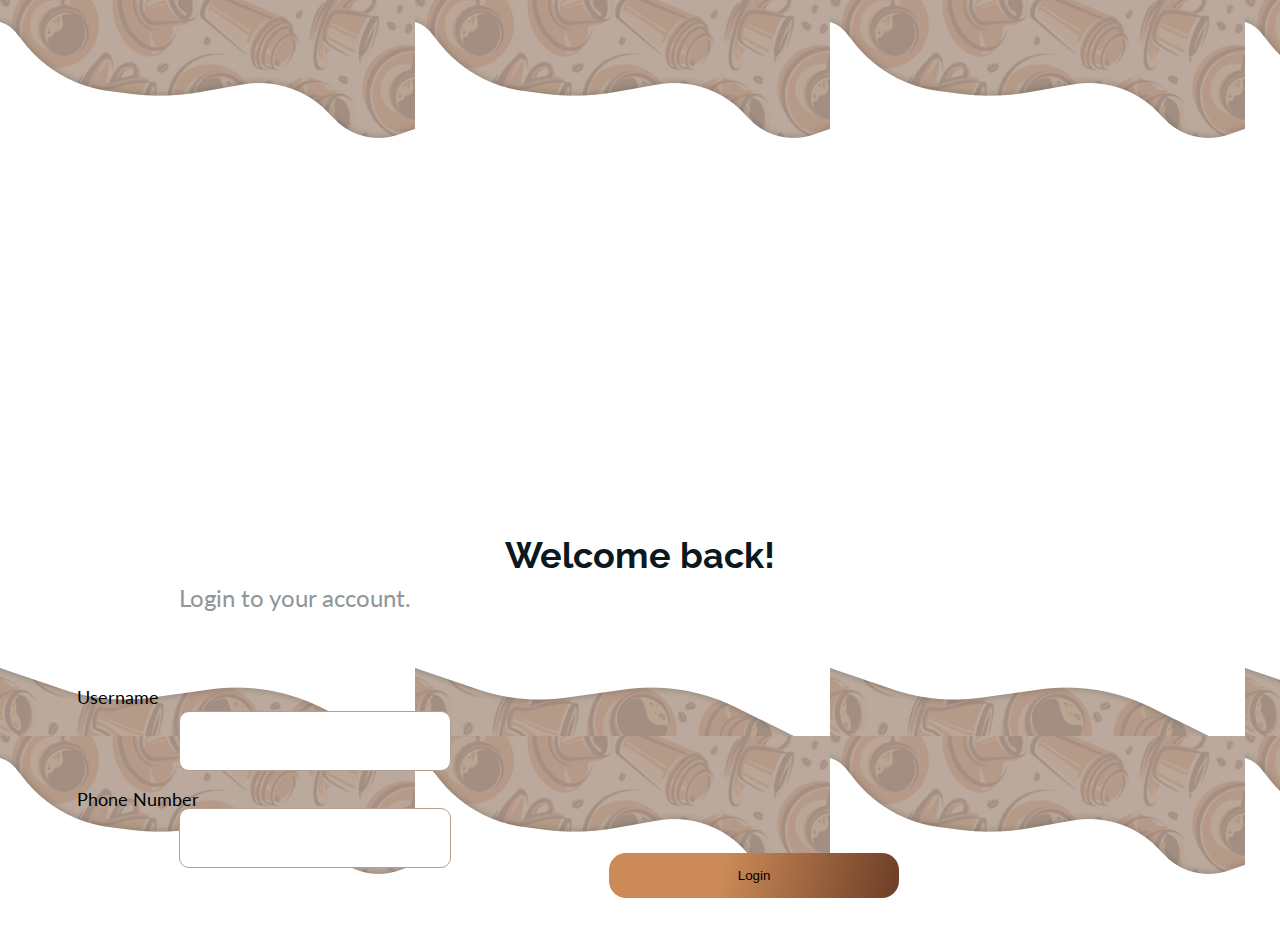
==== index.html @ e1386ce2 "test" ====
<!DOCTYPE html>
<html lang="en">
  <head>
    <meta charset="UTF-8" />
    <meta http-equiv="X-UA-Compatible" content="IE=edge" />
    <meta name="viewport" content="width=device-width, initial-scale=1.0" />
    <div class="link">
      <link rel="stylesheet" href="reset.css" />
      <link rel="preconnect" href="https://fonts.googleapis.com" />
      <link rel="preconnect" href="https://fonts.gstatic.com" crossorigin />
      <link
        href="https://fonts.googleapis.com/css2?family=Raleway:wght@700&display=swap"
        rel="stylesheet"
      />
      <link rel="preconnect" href="https://fonts.googleapis.com" />
      <link rel="preconnect" href="https://fonts.gstatic.com" crossorigin />
      <link
        href="https://fonts.googleapis.com/css2?family=Lato&display=swap"
        rel="stylesheet"
      />
      <link rel="stylesheet" href="style.css" />
    </div>
    <title>Document</title>
  </head>

  <body>
    <div class="title">Welcome back!</div>
    <div class="suptitle">Login to your account.</div>
    <div class="input">
      <div class="name-input">Username</div>
      <input class="input1" />
      <div class="number-input">Phone Number</div>
      <input class="input2" />
      <button class="button-login">Login</button>

    </div>
  </body>
</html>
---- style.css ----
body {
  background: #b29f91;
  background-image: url(back.png);
}

.back-img {
  z-index: 0;
}

.title {
  color: black;
  font-family: "Raleway";
  font-style: normal;
  font-weight: 700;
  font-size: 36px;
  line-height: 42px;
  margin-top: 41.69%;
  text-align: center;
  color: #0a191e;
  margin-bottom: 7px;
}

.suptitle {
  font-family: "Lato";
  font-style: normal;
  font-weight: 400;
  font-size: 24px;
  margin-left: 14%;
  color: #8f9698;
  margin-bottom: 77px;
}

.name-input {
  margin-bottom: 5px;
  font-family: "Lato";
  font-style: normal;
  font-weight: 400;
  font-size: 18px;
  line-height: 17px;
  margin-left: 76.95px;
}

.input1 {
  margin-left: 14%;

  margin-bottom: 20px;
  width: 272px;
  height: 60px;
  background: #ffffff;
  border: 1px solid #b29f91;
  border-radius: 10px;
}

.number-input {
  font-family: "Lato";
  font-style: normal;
  font-weight: 400;
  font-size: 18px;
  line-height: 17px;
  margin-left: 14%;
  margin-left: 76.95px;
}

.input2 {
  margin-left: 14%;

  margin-bottom: 77px;
  width: 272px;
  height: 60px;
  background: #ffffff;
  border: 1px solid #b29f91;
  border-radius: 10px;
}

.button-login {
border: 0ch;
  background: linear-gradient(101.87deg, #cb8a58 39.1%, #562b1a 114.65%);
  border-radius: 17px;
  padding: 15px 129px;
  margin-left: 12%;
}
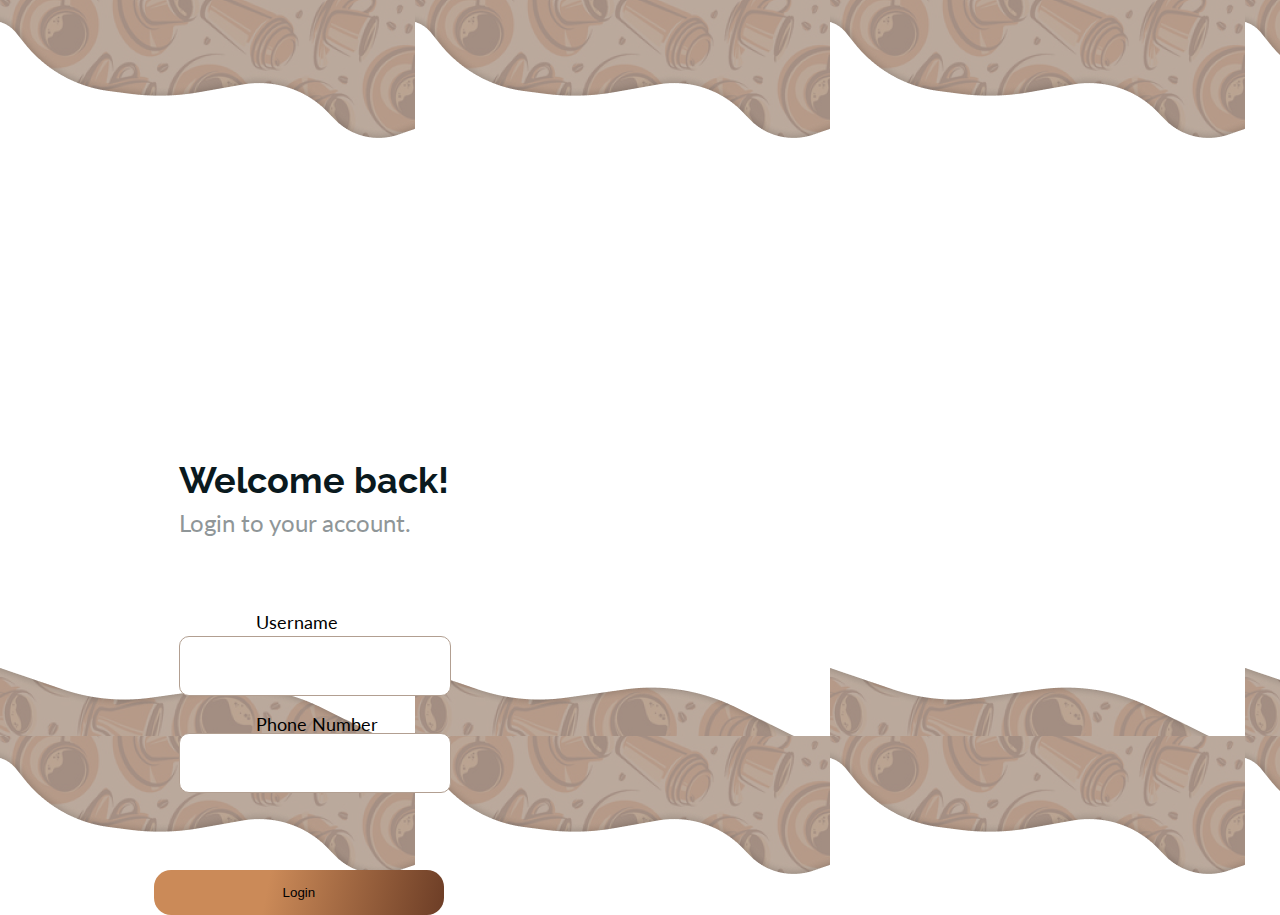
==== commit cde7619a: "low fix]" ====
--- a/index.html
+++ b/index.html
@@ -24,15 +24,16 @@
   </head>
 
   <body>
+    <div class="container">
     <div class="title">Welcome back!</div>
     <div class="suptitle">Login to your account.</div>
-    <div class="input">
+    <div class="input"> </div>
       <div class="name-input">Username</div>
       <input class="input1" />
       <div class="number-input">Phone Number</div>
       <input class="input2" />
-      <button class="button-login">Login</button>
+    </div>
+    <button class="button-login">Login</button>
 
-    </div>
   </body>
 </html>
--- a/style.css
+++ b/style.css
@@ -5,6 +5,11 @@
 
 .back-img {
   z-index: 0;
+}
+
+.container {
+  position: relative;
+  margin-left: 14%;
 }
 
 .title {
@@ -15,7 +20,7 @@
   font-size: 36px;
   line-height: 42px;
   margin-top: 41.69%;
-  text-align: center;
+margin-left: 14,5%;
   color: #0a191e;
   margin-bottom: 7px;
 }
@@ -25,7 +30,7 @@
   font-style: normal;
   font-weight: 400;
   font-size: 24px;
-  margin-left: 14%;
+  /* margin-left: 14%; */
   color: #8f9698;
   margin-bottom: 77px;
 }
@@ -41,7 +46,7 @@
 }
 
 .input1 {
-  margin-left: 14%;
+  /* margin-left: 14%; */
 
   margin-bottom: 20px;
   width: 272px;
@@ -62,7 +67,7 @@
 }
 
 .input2 {
-  margin-left: 14%;
+  /* margin-left: 14%; */
 
   margin-bottom: 77px;
   width: 272px;
@@ -73,9 +78,9 @@
 }
 
 .button-login {
-border: 0ch;
+  border: 0ch;
   background: linear-gradient(101.87deg, #cb8a58 39.1%, #562b1a 114.65%);
   border-radius: 17px;
   padding: 15px 129px;
-  margin-left: 12%;
+margin-left: 12%;
 }
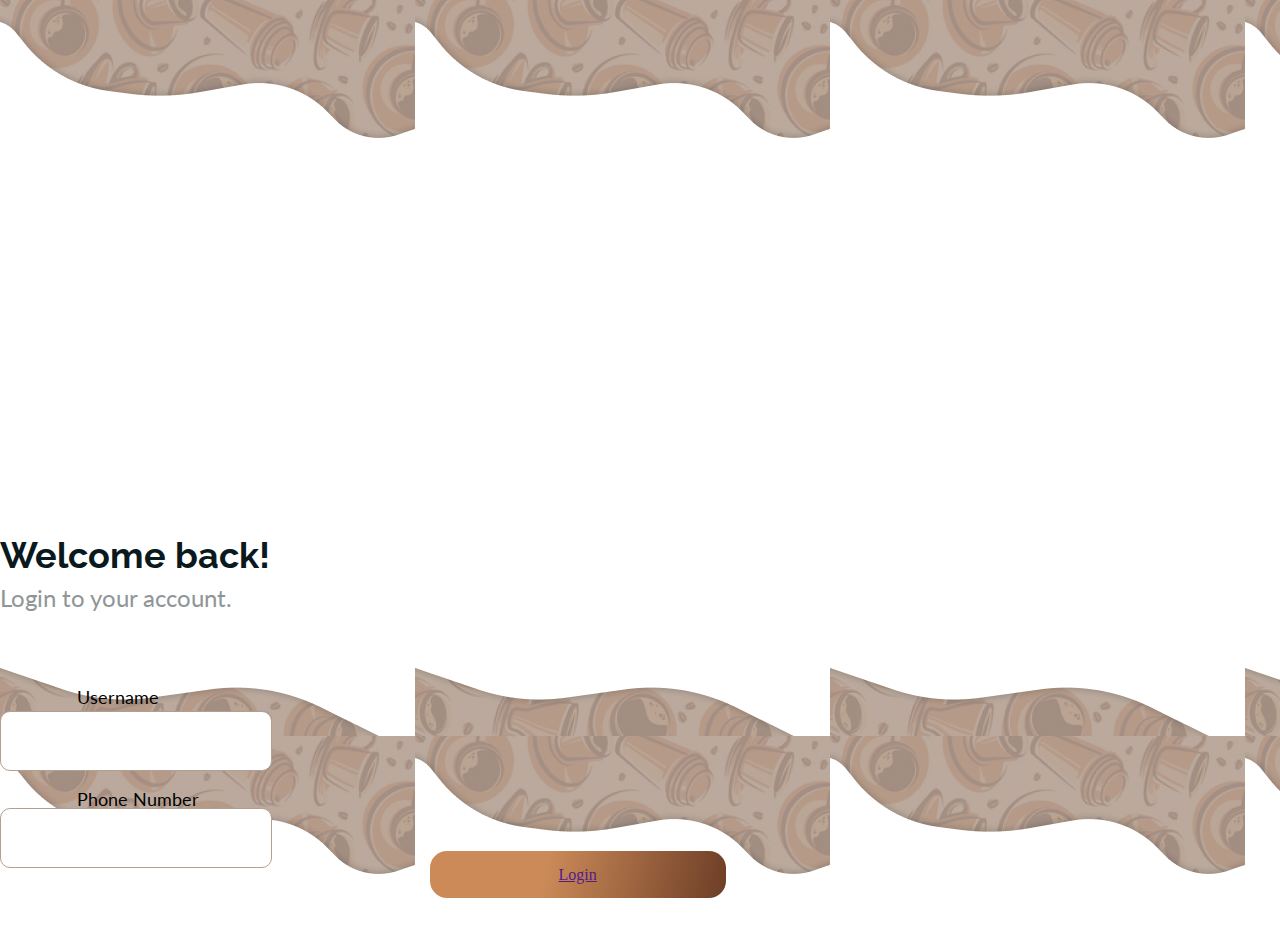
==== commit 32e66228: "fff" ====
--- a/index.html
+++ b/index.html
@@ -24,16 +24,15 @@
   </head>
 
   <body>
-    <div class="container">
     <div class="title">Welcome back!</div>
     <div class="suptitle">Login to your account.</div>
-    <div class="input"> </div>
+    <div class="input">
       <div class="name-input">Username</div>
       <input class="input1" />
       <div class="number-input">Phone Number</div>
       <input class="input2" />
+      <a href="" class="button-login">Login</a>
+
     </div>
-    <button class="button-login">Login</button>
-
   </body>
 </html>
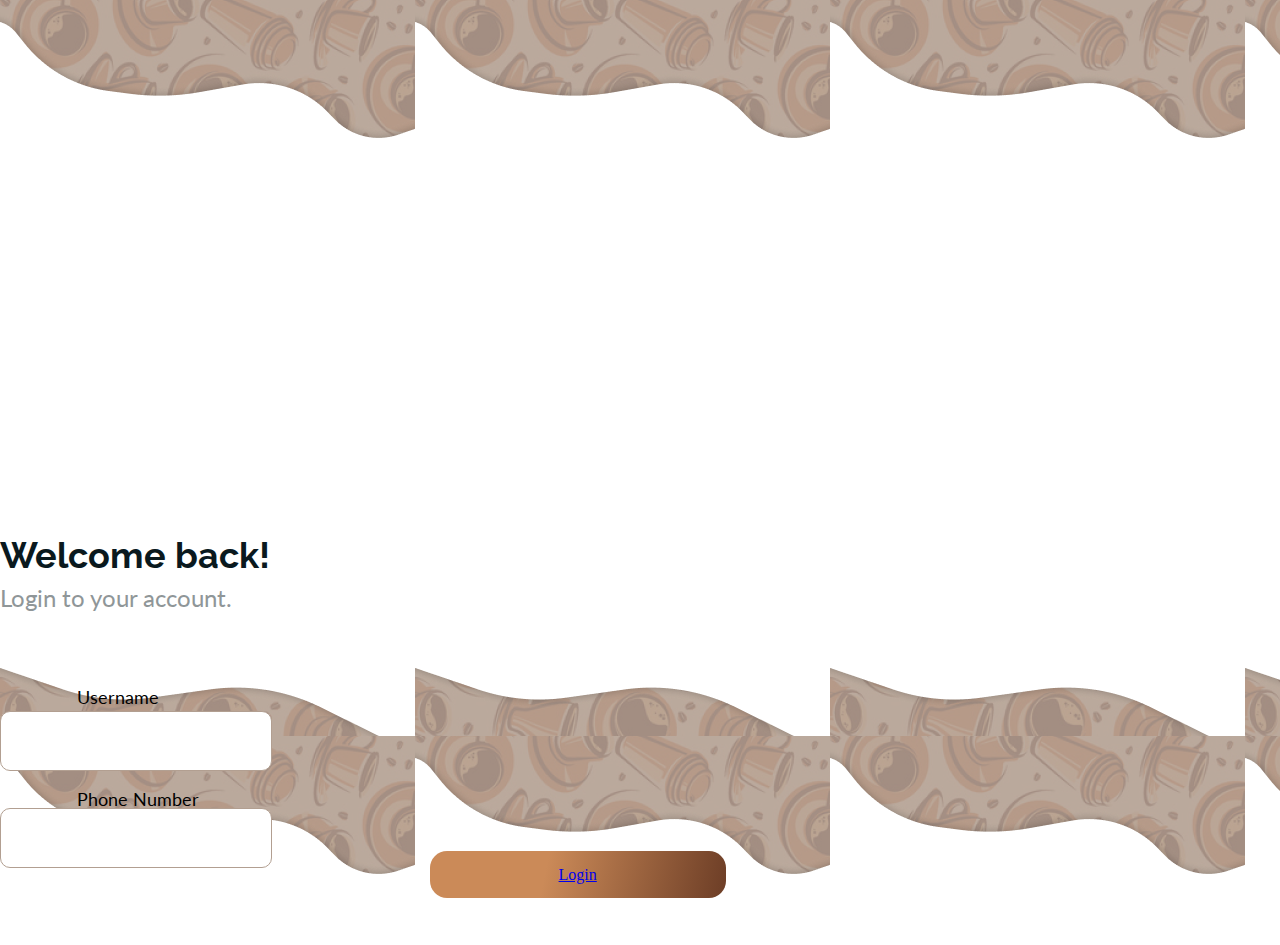
==== commit a96290bb: "link" ====
--- a/index.html
+++ b/index.html
@@ -31,7 +31,7 @@
       <input class="input1" />
       <div class="number-input">Phone Number</div>
       <input class="input2" />
-      <a href="" class="button-login">Login</a>
+      <a href="basic.html" class="button-login">Login</a>
 
     </div>
   </body>
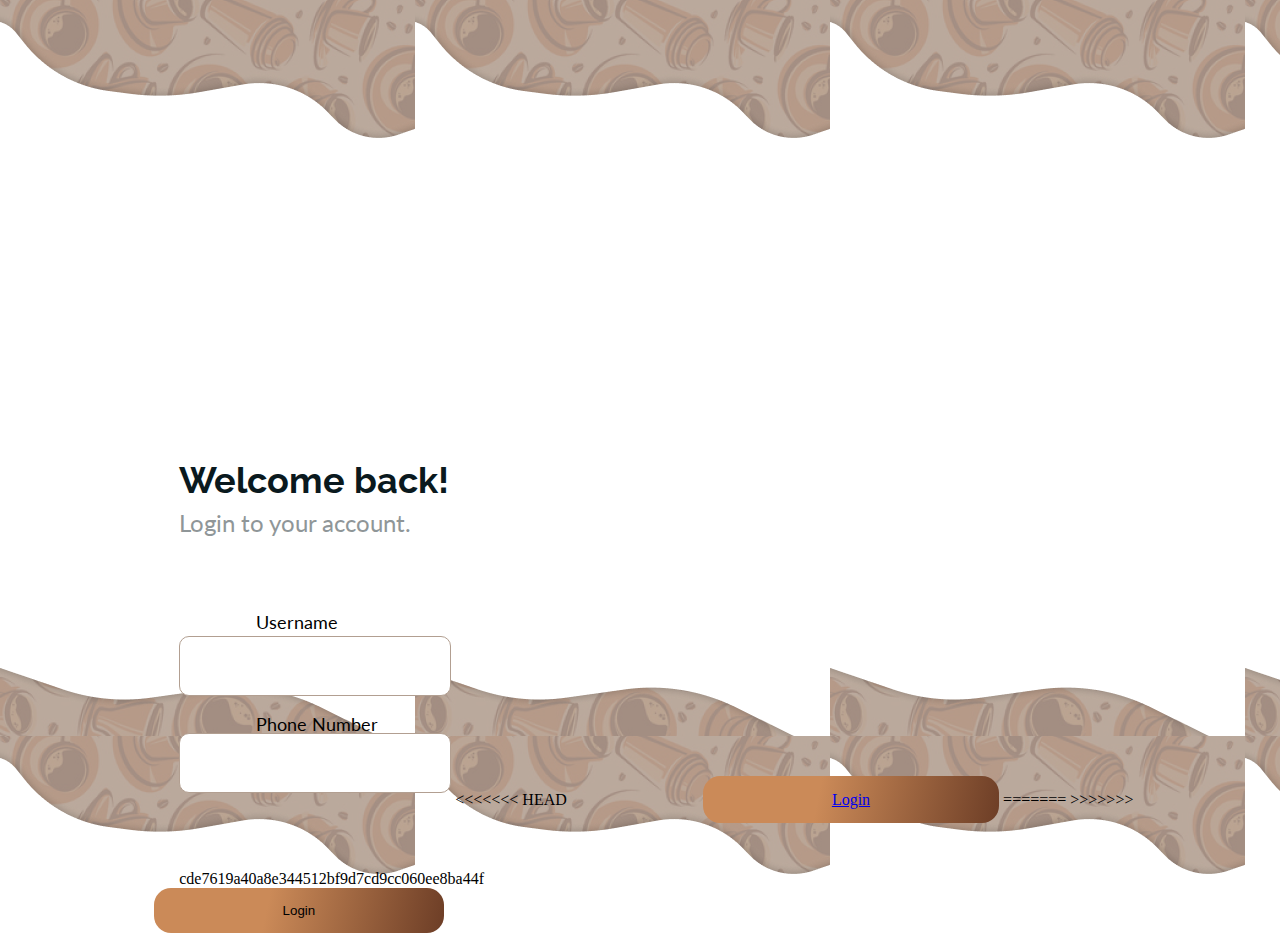
==== commit b3f31370: "a" ====
--- a/index.html
+++ b/index.html
@@ -18,21 +18,28 @@
         href="https://fonts.googleapis.com/css2?family=Lato&display=swap"
         rel="stylesheet"
       />
+      <link rel="stylesheet" href="basic.html">
       <link rel="stylesheet" href="style.css" />
     </div>
     <title>Document</title>
   </head>
 
   <body>
+    <div class="container">
     <div class="title">Welcome back!</div>
     <div class="suptitle">Login to your account.</div>
-    <div class="input">
+    <div class="input"> </div>
       <div class="name-input">Username</div>
       <input class="input1" />
       <div class="number-input">Phone Number</div>
       <input class="input2" />
+<<<<<<< HEAD
       <a href="basic.html" class="button-login">Login</a>
 
+=======
+>>>>>>> cde7619a40a8e344512bf9d7cd9cc060ee8ba44f
     </div>
+    <button class="button-login">Login</button>
+
   </body>
 </html>
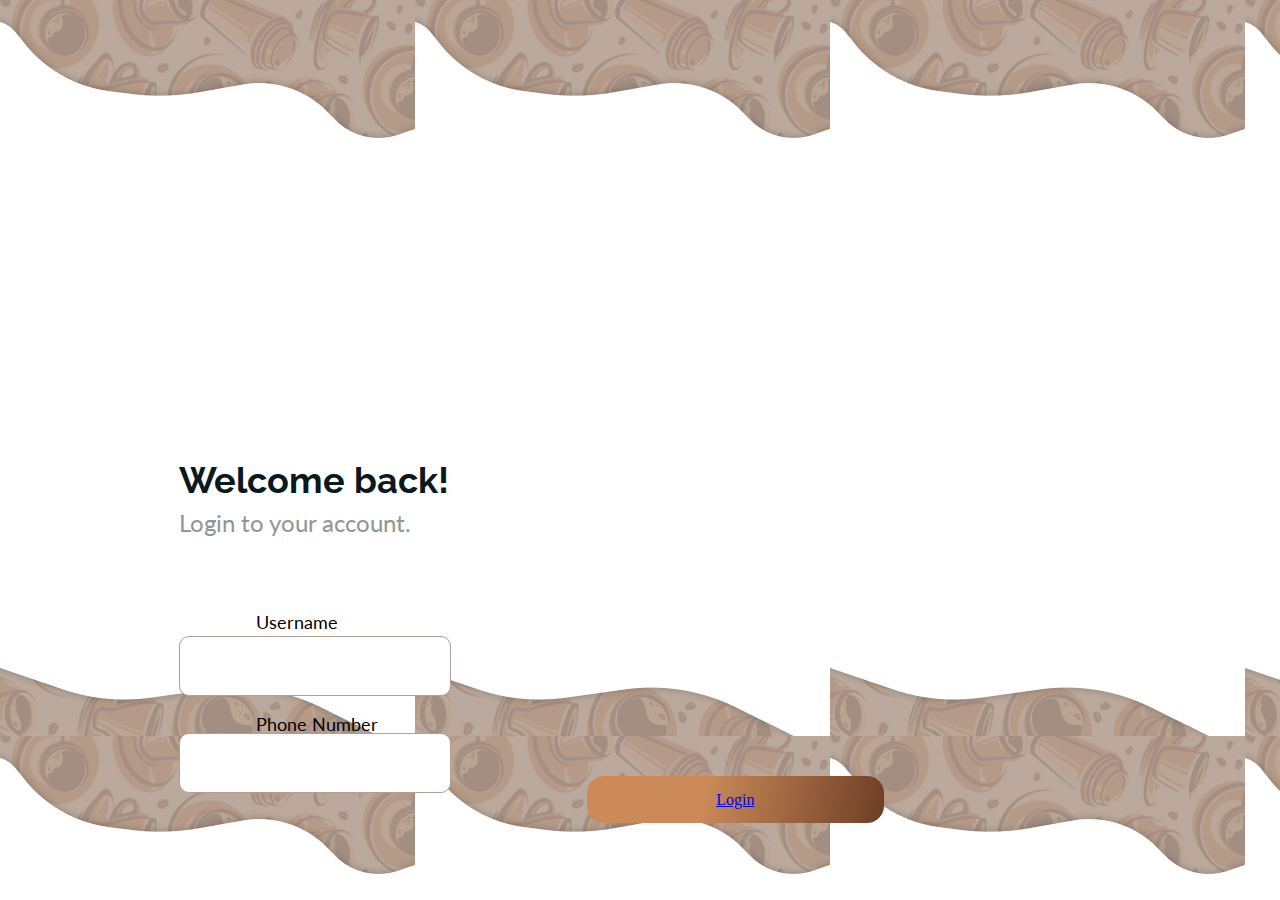
==== commit 3721aab3: "a" ====
--- a/index.html
+++ b/index.html
@@ -33,13 +33,8 @@
       <input class="input1" />
       <div class="number-input">Phone Number</div>
       <input class="input2" />
-<<<<<<< HEAD
+
       <a href="basic.html" class="button-login">Login</a>
 
-=======
->>>>>>> cde7619a40a8e344512bf9d7cd9cc060ee8ba44f
-    </div>
-    <button class="button-login">Login</button>
-
-  </body>
+</body>
 </html>
